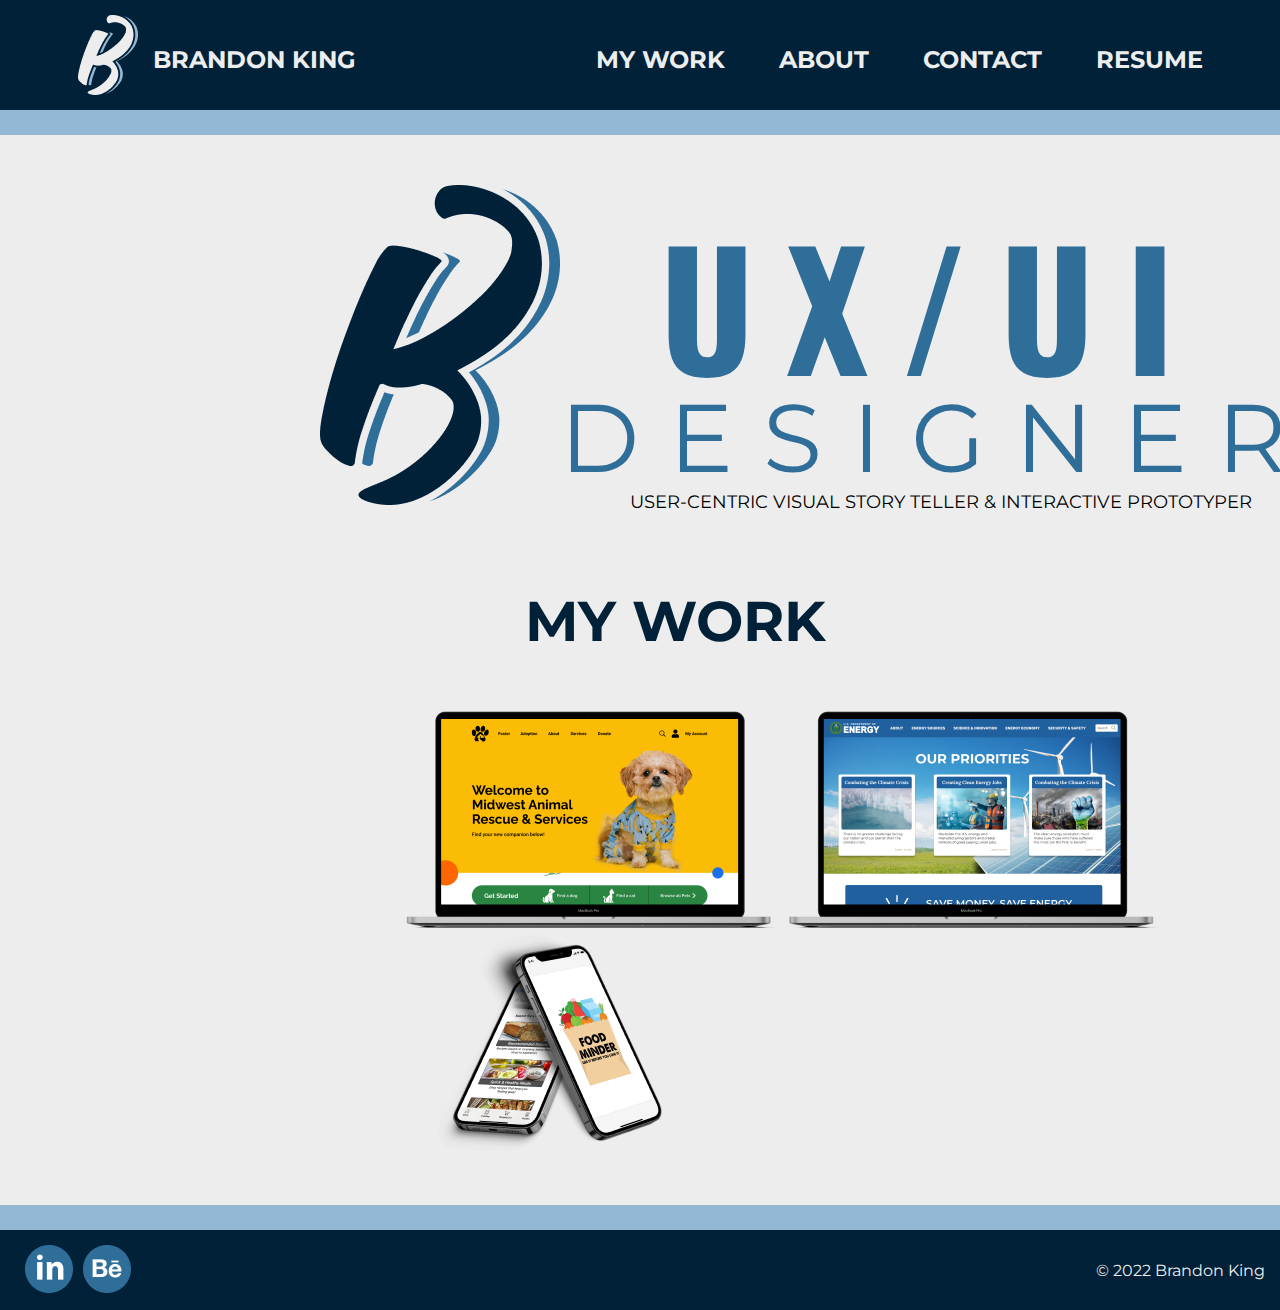
==== index.html @ aec7a995 "Copied Week 17 HW" ====
<!DOCTYPE html>
<html lang="en">
<head>
    <meta charset="UTF-8">
    <meta http-equiv="X-UA-Compatible" content="IE=edge">
    <meta name="viewport" content="width=device-width, initial-scale=1.0">
    <title>Document</title>
    <link rel="stylesheet" type="text/css" href="CSS/style.css">
    <link href="https://fonts.googleapis.com/css2?family=Montserrat:wght@400;500;600&family=Oswald:wght@600;700&display=swap" rel="stylesheet">
</head>
<body>
<header>
    <div class="container">
        <img src="images/header_logo.png" alt="logo" class="logo">
        <p>BRANDON KING</p>

        <nav>
            <ul>
                <li><a href="#">MY WORK</a></li>
                <li><a href="#">ABOUT</a></li>
                <li> <a href="#">CONTACT</a></li>
                <li><a href="#">RESUME</a></li>
            </ul>
        </nav>
    </div>
</header>

    <div class="light-blue"></div>

    <div class="main">
            <div class="logo1">
                <img src="images/body_logo.png" alt="logo">
            </div>
            
            <div class="title">
            <div class="heading"><h1>UX/UI</h1></div> 
            <div class="heading"><h2>DESIGNER</h2></div>
            <div class="heading"><p>USER-CENTRIC VISUAL STORY TELLER & INTERACTIVE PROTOTYPER</p></div>
            </div>
        
    </div>
    
    <div class="my-work">
        <div class="work"><h3>MY WORK</h3></div>
        <img src="images/mars.png" alt="Midwest Animal Resources & Serviceds Mock Up" class="mars">
        <img src="images/dept_of_energy.png" alt="Department of Energy Mock Up" class="doe">
        <img src="images/food_mnider.png" alt="Food Minder Mock Up" class="food">
    </div>


    <div class="light-blue"></div>

    <footer class="footer">
        <div class="social-links">
            <a href="https://www.linkedin.com/in/kingbrandonr/"> <img src="images/linkedin_logo.png" alt="Linkedin Logo"></a>
            <a href="https://www.behance.net/kingbrandon"> <img src="images/behanced_logo.png" alt="Behanced Logo"></a>
        <div class="copyright"><p> &copy; 2022 Brandon King</p></div>
    </footer>


</body>
</html>
---- CSS/style.css ----
body{
    margin: 0;
    background: #EDEDED;
    font-family: 'Montserrat', Arial, Helvetica, sans-serif;  
    
}

.container{
    width: 90%;
    margin: 0 auto;
    
}

header {
    background: #002138;
    height: 80px;
    padding: 15px; 
}

.container p{
    color: #EDEDED;
    display: inline-block;
    font-size: 24px;
    font-weight: 700;
    padding-top: 30px;
    padding-left: 15px;
    margin: 0;
}
.logo {
    float: left;
}

nav {
    float: right;  
}

nav ul {
    margin: 0;
    padding: 0;
    list-style: none;
}

nav li{
    display: inline-block;
    margin-left: 50px;
    padding-top: 30px;
}

nav a{
    color: #EDEDED;
    text-decoration: none;
    font-size: 24px;
    font-weight: 700; 
}

a:hover{
    text-decoration: underline 3px;
}

.light-blue{
    height: 25px;
    background: #93B8D3;
}

.main{
    display: flex;
    justify-content: space-evenly;
    margin-left: auto;
    margin-right: auto;
    width: 50%;
    padding-top: 50px;
}
.logo1 {
    float: left;
}

.title {
    float: right;
}

.title h1 {
    font-family: 'Oswald', Arial, Helvetica, sans-serif;
    font-size: 160px;
    letter-spacing: 32px;
    margin-top: 0;
    margin-left: 100px;
    color: #306E9A

}
.title h2{
    font-size: 96px;
    font-weight: 400;
    margin-top: -150px;
    letter-spacing:30px;
    color: #306E9A;
}

.title p{
    font-size: 18px;
    margin-top: -85px;
    margin-left: 70px;
}

.work{
    text-align: center;
    margin-top: 50px;
    margin-left: -330px;
    font-size: 48px;
    color: #002138;   
}

.my-work{
    margin-bottom: 50px;
    margin-left: 400px; 
}


.footer{
    background: #002138;
    color: #EDEDED;
    height: 50px;
    padding: 15px 15px;
}

.footer a{
    float: left;
    margin-left: 10px;
}

.copyright{
    float: right;
}
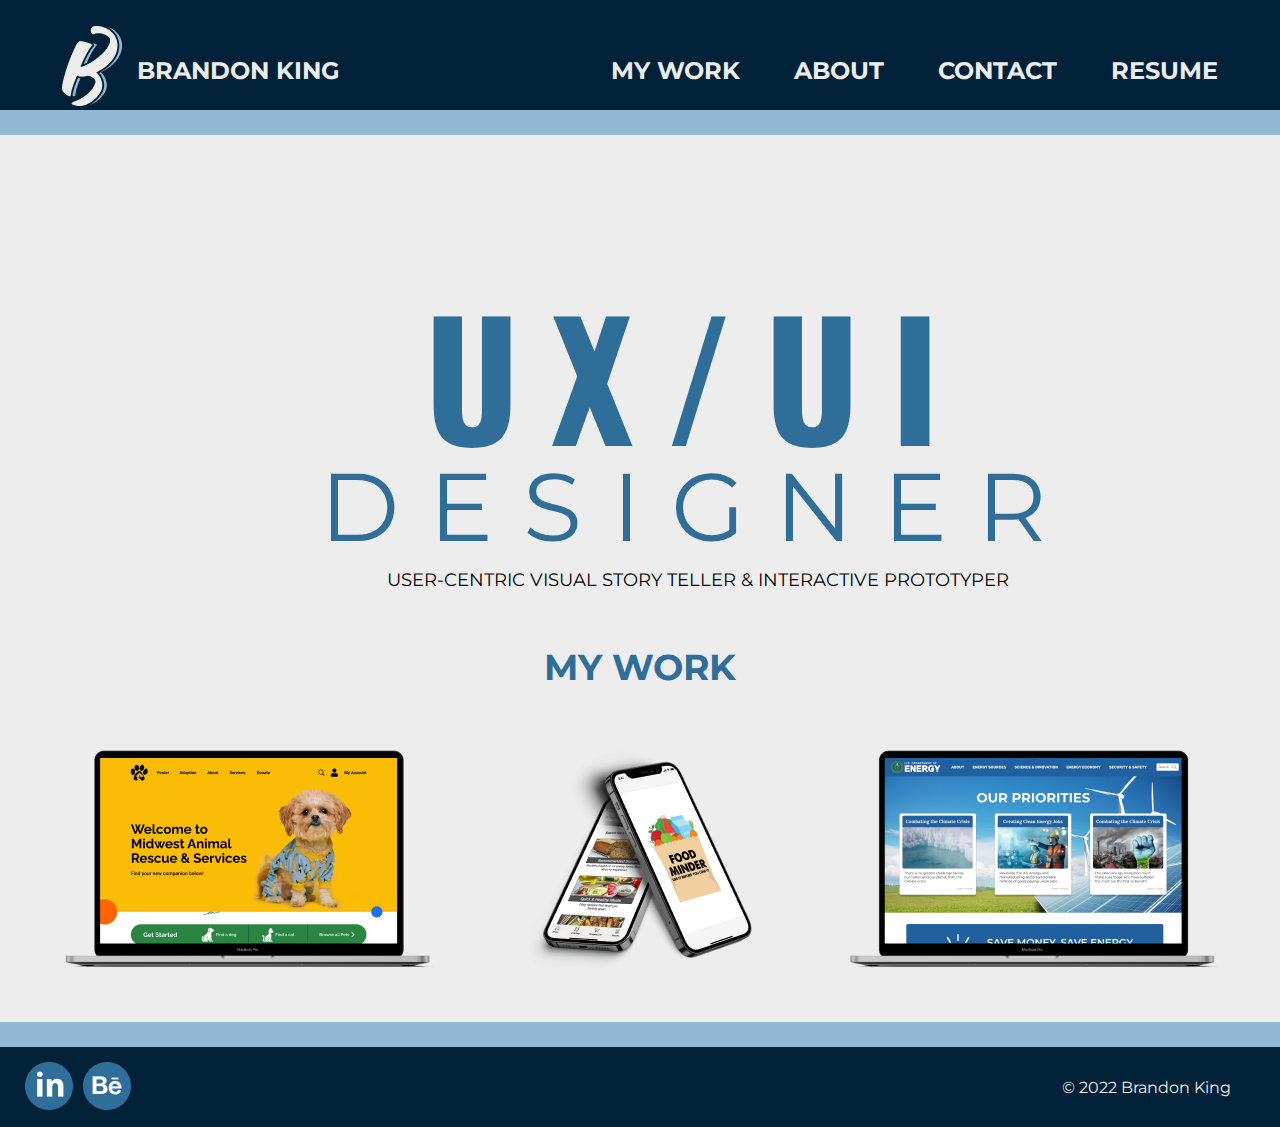
==== commit 3697874f: "added about & my work" ====
--- a/index.html
+++ b/index.html
@@ -10,7 +10,7 @@
 </head>
 <body>
 <header>
-    <div class="container">
+    <div class="nav-container">
         <img src="images/header_logo.png" alt="logo" class="logo">
         <p>BRANDON KING</p>
 
@@ -27,24 +27,28 @@
 
     <div class="light-blue"></div>
 
-    <div class="main">
-            <div class="logo1">
+    <div class="main-title">
+            <!--<div class="logo1">
                 <img src="images/body_logo.png" alt="logo">
-            </div>
+            </div>-->
             
             <div class="title">
             <div class="heading"><h1>UX/UI</h1></div> 
             <div class="heading"><h2>DESIGNER</h2></div>
             <div class="heading"><p>USER-CENTRIC VISUAL STORY TELLER & INTERACTIVE PROTOTYPER</p></div>
-            </div>
+           
+        </div>
         
     </div>
     
     <div class="my-work">
-        <div class="work"><h3>MY WORK</h3></div>
-        <img src="images/mars.png" alt="Midwest Animal Resources & Serviceds Mock Up" class="mars">
-        <img src="images/dept_of_energy.png" alt="Department of Energy Mock Up" class="doe">
-        <img src="images/food_mnider.png" alt="Food Minder Mock Up" class="food">
+        <h3>MY WORK</h3>
+         <div class="images">
+             <img src="images/mars.png" alt="Midwest Animal Resources & Serviceds Mock Up" class="mars">
+             <img src="images/food_mnider.png" alt="Food Minder Mock Up" class="food">
+             <img src="images/dept_of_energy.png" alt="Department of Energy Mock Up" class="doe">
+            
+        </div>
     </div>
 
 
--- a/CSS/style.css
+++ b/CSS/style.css
@@ -4,20 +4,19 @@
     font-family: 'Montserrat', Arial, Helvetica, sans-serif;  
     
 }
-
-.container{
-    width: 90%;
+/*Navigation Bar*/
+.nav-container{
+    padding: 0 3%;
     margin: 0 auto;
     
 }
 
 header {
     background: #002138;
-    height: 80px;
-    padding: 15px; 
-}
-
-.container p{
+    padding: 2%; 
+}
+
+.nav-container p{
     color: #EDEDED;
     display: inline-block;
     font-size: 24px;
@@ -56,70 +55,206 @@
 a:hover{
     text-decoration: underline 3px;
 }
-
+/*Dividing Line*/
 .light-blue{
     height: 25px;
     background: #93B8D3;
 }
-
-.main{
+/*Landing page main content*/
+.main-title{
     display: flex;
     justify-content: space-evenly;
     margin-left: auto;
     margin-right: auto;
     width: 50%;
-    padding-top: 50px;
-}
-.logo1 {
+    padding-top: 1%;
+}
+/*.logo1 {
     float: left;
 }
-
+*/
 .title {
-    float: right;
+    margin: auto;
+    text-align: center;
+  
 }
 
 .title h1 {
     font-family: 'Oswald', Arial, Helvetica, sans-serif;
     font-size: 160px;
     letter-spacing: 32px;
-    margin-top: 0;
-    margin-left: 100px;
     color: #306E9A
 
 }
 .title h2{
     font-size: 96px;
     font-weight: 400;
-    margin-top: -150px;
+    margin-top: -20%;
     letter-spacing:30px;
     color: #306E9A;
 }
 
 .title p{
     font-size: 18px;
-    margin-top: -85px;
-    margin-left: 70px;
-}
-
-.work{
-    text-align: center;
-    margin-top: 50px;
-    margin-left: -330px;
+    margin-top: -10%;
+}
+
+.my-work h3{
+    font-family:  'Montserrat', Arial, Helvetica, sans-serif;
+    font-size: 36px;
+    color: #306E9A;
+}
+
+
+.my-work{
+   margin: 2%;
+   text-align: center;
+
+}
+
+.my-work img{
+    padding: 2%;
+}
+/*my-work.html Content*/
+.work-container{
+    display: grid;
+    grid-template-columns: 1fr 1fr;
+    grid-template-rows: 1fr 1fr 1fr;
+    grid-gap: 5px;
+    margin: 5% 20%;
+    padding: 15px;
+    /*background-color: green;*/
+}
+
+.work-container  div {
+
+    padding: 10% 0;
+    text-align: left;
+    /*background-color: yellow*/
+}
+
+.work-container h1 {
+    font-family: 'Oswald', Arial, Helvetica, sans-serif;
+    font-weight: 600;
+    font-size: 32px;
+    line-height: 10px;
+    color:#306E9A;  
+}
+
+.work-container h2 {
+    font-family: 'Montserrat', Arial, Helvetica, sans-serif;
+    font-weight: 600;
+    font-size: 20px;
+    color:#002138;
+}
+
+.work-container p{
+    font-family: 'Montserrat', Arial, Helvetica, sans-serif;
+    font-size: 18px;
+    line-height: 10px;
+    color:#002138;
+}
+
+.work-container img{
+    size: 400px;
+}
+.project-info{
+    display: flex;
+    align-items: center;
+    justify-content: center;
+    align-content: center;
+    
+}
+
+.project{
+    display: flex;
+    
+    justify-content: center;
+    align-content: center;
+    
+}
+
+/*about.html Content*/
+
+.about-container {
+    display: grid; 
+    grid-template-columns: 1fr 1fr 1fr; 
+    grid-template-rows: 1fr 1fr; 
+    gap: 10px 50px; 
+    grid-template-areas: 
+      "bk-pic about-info about-info"
+      "bk-pic my-skills my-skills"; 
+    margin: 5% 15%;
+}
+
+  .bk-pic {
+      grid-area: bk-pic;
+}
+
+  .about-info {
+      grid-area: about-info;
+      
+}
+
+.about-info h1 {
+    font-family: 'Montserrat', Arial, Helvetica, sans-serif;
     font-size: 48px;
-    color: #002138;   
-}
-
-.my-work{
-    margin-bottom: 50px;
-    margin-left: 400px; 
-}
-
-
+    font-weight: 600;
+    color: #306E9A;
+}
+
+.about-info h2 {
+    font-family: 'Montserrat', Arial, Helvetica, sans-serif;
+    font-size: 24px;
+    font-weight: 400;
+    color: #002138;
+}
+  .my-skills {
+    display: grid; 
+    grid-template-columns: 1.5fr 0.5fr; 
+    grid-template-rows: 1fr; 
+    gap: 0px 0px; 
+    grid-template-areas: 
+      "skills programs"; 
+    grid-area: my-skills; 
+}
+
+  .skills {
+      grid-area: skills;  
+      color: #002138;
+}
+
+  .programs {
+      grid-area: programs;
+      color: #002138;
+}
+  .skill-list{
+      columns: 2;
+      color: #002138;
+  }
+
+  .program-list{
+    color: #002138;
+  }
+  .bk-pic button{
+    background-color: #306E9A;
+    color: #EDEDED;
+    padding: 20px 40px;
+    font-family: 'Montserrat', Arial, Helvetica, sans-serif;
+    font-size: 24px;
+    margin-left: 10%;
+    border-radius: 16px;
+    box-shadow: 8px 8px 16px rgba(0, 33, 56, .5)
+    
+
+  }
+/*Footer*/
 .footer{
+    width: 100%;
     background: #002138;
     color: #EDEDED;
+    padding: 15px 15px;
     height: 50px;
-    padding: 15px 15px;
 }
 
 .footer a{
@@ -129,4 +264,20 @@
 
 .copyright{
     float: right;
+    padding-right: 5%;
+}
+
+@media only screen and (max-width: 600){
+    .about-container {
+        display: grid;
+        grid-template-areas: 
+          "bk-pic"
+          "about-info"
+          "my-skills"
+        
+    }
+
+    .work-container{
+        display: grid;
+        
 }